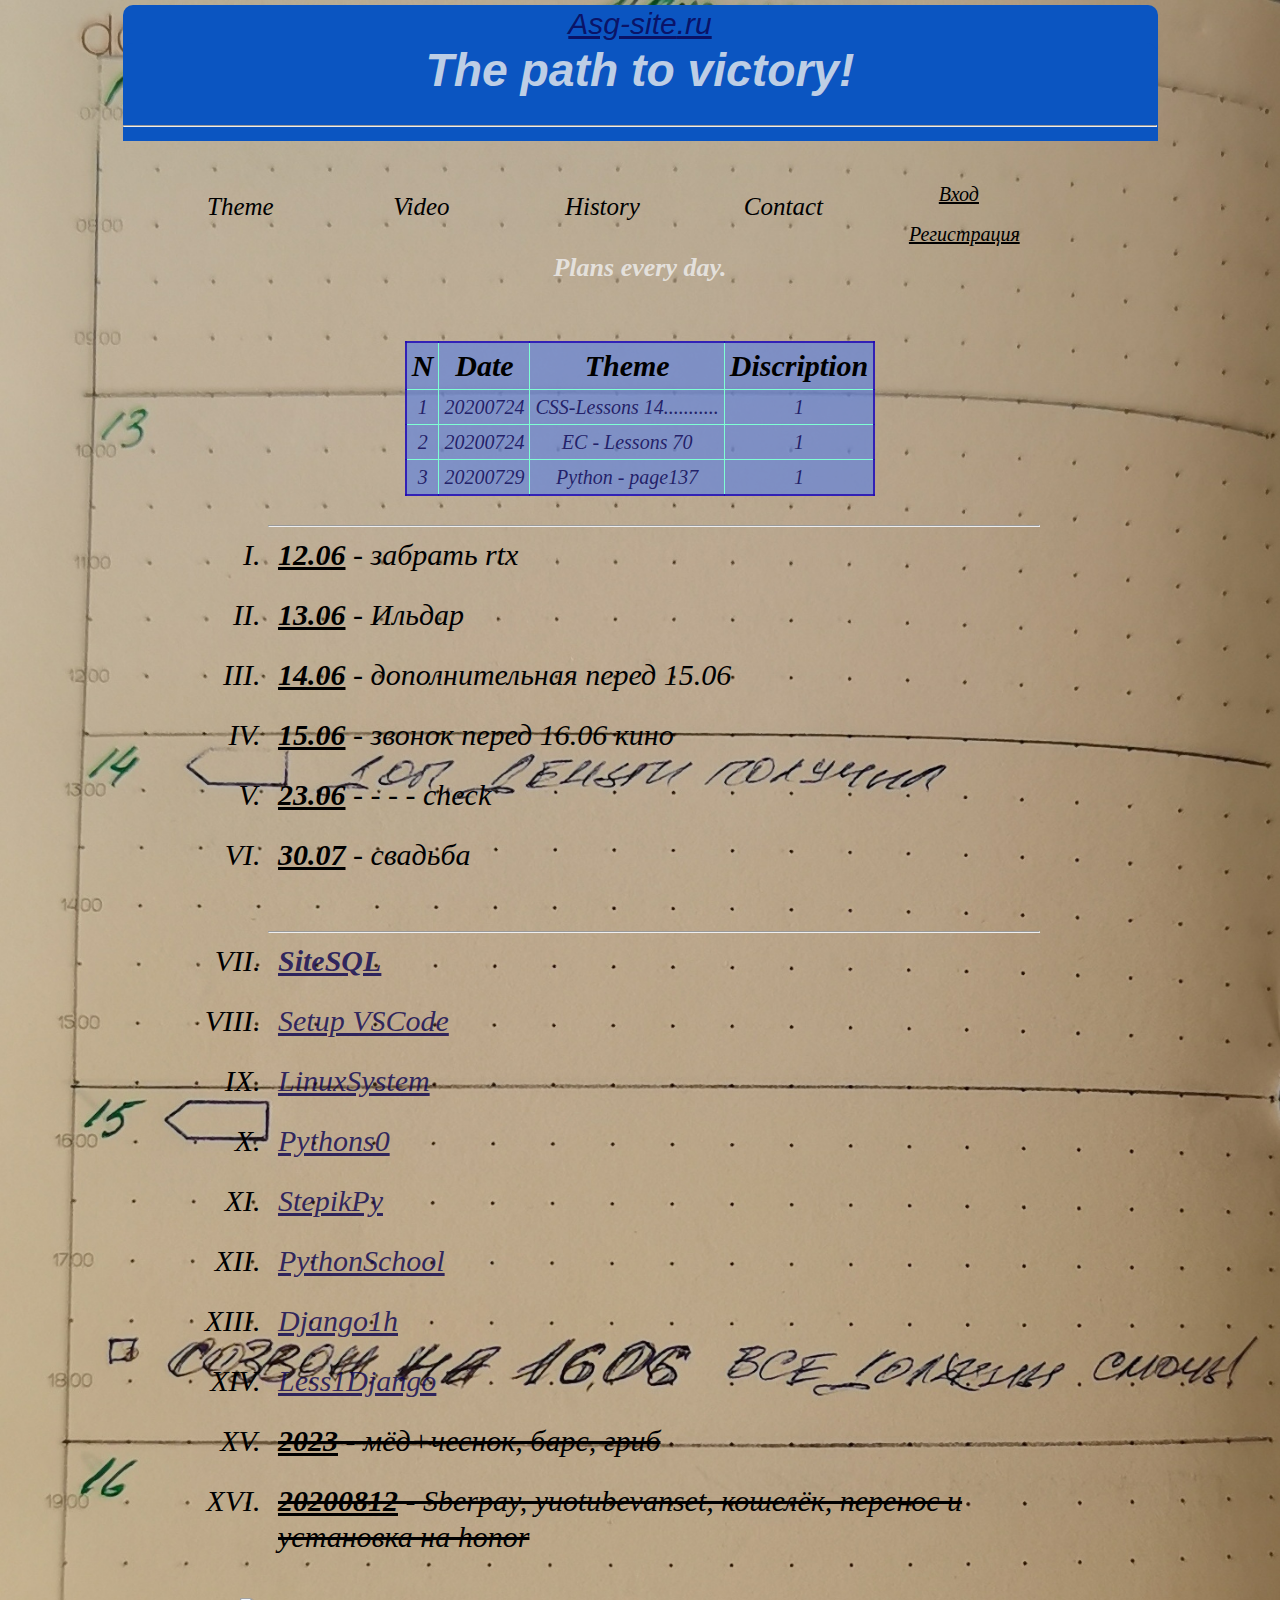
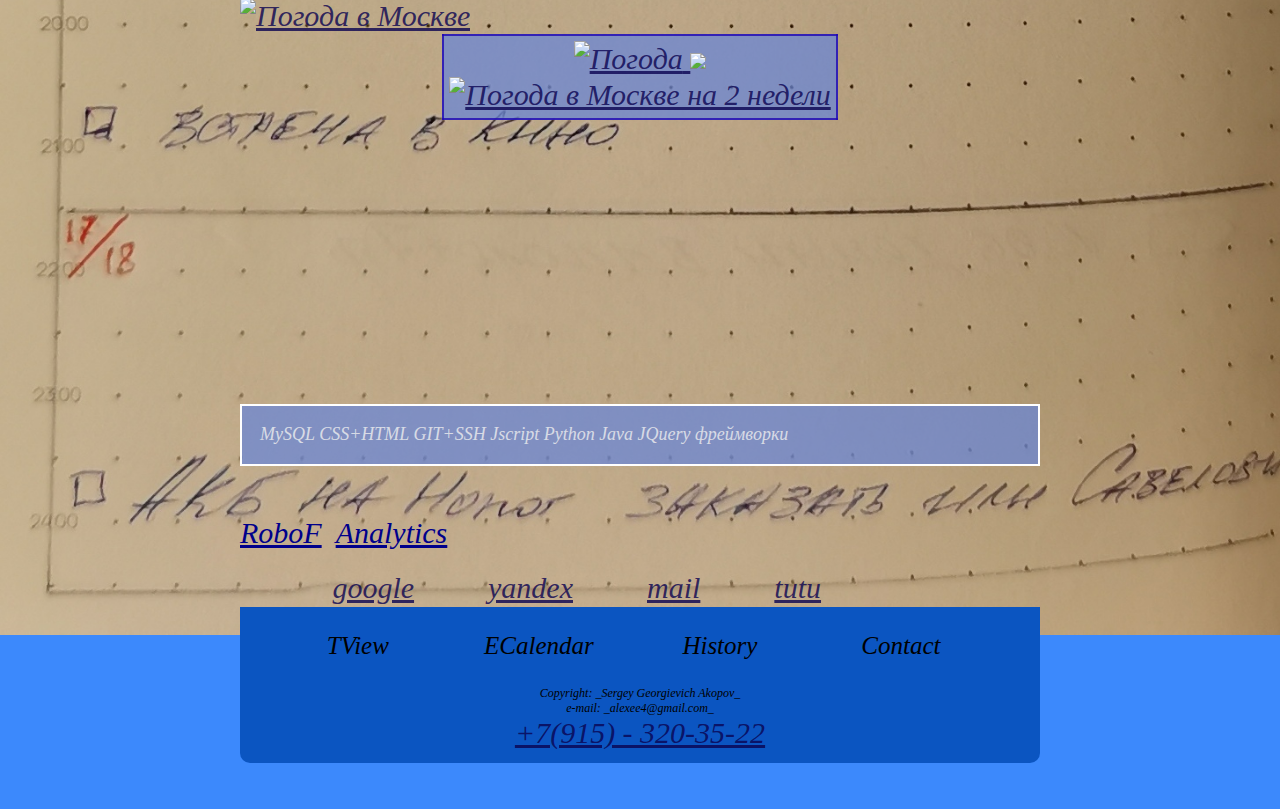
==== index.html @ 77650e25 "06124" ====
<!--<?php
  require 'connect.php';
  if(isset($_POST["submit"])) {
    $data = $_POST["data"];
    $name = $_POST["name"];
    $discript = $_POST["discript"];

    $query = "INSERT INTO tabname VALUES ('', '$data', '$name', '$discript')";
    mysqli_query($con, $query);
    echo "data inserted" ;

  }
?>-->

<!DOCTYPE html>
<html lang="en">

<head>
  <meta charset="UTF-8">
  <meta name="viewport" content="width=device-width, initial-scale=1.0">

  <link rel="stylesheet" href="reset.css">
  <link rel="stylesheet" href="my2.css">
  <title>AsgPlanner</title>
  <!-- <link rel="stylesheet" href="http://fonts.googleapis.com/css?family=Kurale"> -->


</head>

<style media="screen">
  label{
    display: inline-block;
  }
</style>


<body>
  <!--<body data-spy="scroll" data-target="site-navbar-target" data-offset="300">
  -->
  <div id="block-body">
    <header>
      <div class="logo">
        <a href="index.html">
          <span class="asg">Asg</span>-<span class="site">site</span>.ru
        </a>

        <H1 class="logo">The path to victory!</H1>

        <hr>
        <!--<p>Разработка</p>-->
      </div>

      <div class="top-menu">
        <ul>
          <li><a class="clickMenu" href="#">Theme</a></li>
          <li><a href="#">Video</a></li>
          <li><a href="#">History</a></li>
          <li><a href="#">Contact</a></li>
        </ul>
      </div>
      <div class="block-auth">
        <p><a href="#">Вход</a></p>
        <p><a href="#">Регистрация</a></p>
      </div>
    </header>

  </div>
  <article>
    <h3> Plans every day. </h3><br>


      <!--<form class="" action="" method="post" autocomplete="off">

          <label for="">Дата:</label>
          <input type="text" name="data" required value="">

          <label for="">Планы:</label>
          <input type="text" name="name" required value="">

          <label for="">Описание:</label>
          <input type="text" name="discript" required value="">
          <br>
          <button type="submit" name="submit">Accept</button>

      </form>-->



<br><br>

    <table>
      <tr>
        <th>N</th>
        <th>Date</th>
        <th>Theme</th>
        <th>Discription</th>

      </tr>
      <tr>
        <td>1</td>
        <td>20200724</td>
        <td>CSS-Lessons 14........... </td>
        <td>1</td>

      </tr>
      <td>2</td>
      <td>20200724</td>
      <td>EC - Lessons 70 </td>
      <td>1</td>

      <tr>
        <td>3</td>
        <td>20200729</td>
        <td>Python - page137</td>
        <td>1</td>


      </tr>
    </table><br />


    <ol>


      <!--<li><strong><u>04.06</u></strong><strike>-продукты</strike></li><br>
      <li><strong><u> 04.06</u></strong><strike> - ЕПД оплатить</strike></li><br>
      <li><strong><u>04.06""</u></strong><strike> - VGA есть проверить PC! </strike></li><br>-->
      <hr>


      <li><strong><u>12.06</u></strong> - забрать rtx</li><br>
      <li><strong><u> 13.06</u></strong> - Ильдар</li><br>
      <li><strong><u>14.06</u></strong> - дополнительная перед 15.06</li><br>
      <li><strong><u>15.06</u></strong> - звонок перед 16.06 кино</li><br>
      <li><strong><u>23.06</u></strong> - - - - check</li><br>
      <li><strong><u>30.07</u></strong> - свадьба</li><br>
      <br>
      <hr>
      <li><strong><a class="sit0" href="https://youtu.be/B8Vaqmi-4YQ">SiteSQL</a></strong></li><br>
      <li><a class="VsCode" href="https://youtu.be/7anhO0O3kcQ">Setup VSCode</a></li><br>
      <li><a class="sysLin" href="https://youtu.be/kZ4h45A7Lbw">LinuxSystem</a></li><br>
      <li><a class="pyth0" href="https://youtu.be/GfFT1XwP18w">Pythons0</a></li><br>
      <li><a class="pyStep" href="https://stepik.org/lesson/5047/step/6?auth=registration&unit=1086">StepikPy</a></li>
      <br>
      <li><a class="pytSch" href="https://t.me/PythonAA/418i">PythonSchool</a></li><br>
      <li><a class="1Djan1h" href="https://youtu.be/w4nrT7emiVc">Django1h</a></li><br>
      <li><a class="less1Dj" href="https://youtu.be/L-FyeHQwo4U">Less1Django</a></li><br>



      <li><strong><strike><u> 2023</u></strong> - мёд+чеснок, барс, гриб</strike></li><br>

      <li><strong><strike><u> 20200812</u></strong> - Sberpay, yuotubevanset, кошелёк, перенос и установка на
        honor</strike></li><br>

    </ol><br>

    <!-- Gismeteo informer START -->
    <link rel="stylesheet" type="text/css" href="https://nst1.gismeteo.ru/assets/flat-ui/legacy/css/informer.min.css">
    <div id="gsInformerID-2558aCr0m73eef" class="gsInformer" style="width:800px;height:232px">
      <div class="gsIContent">
        <div id="cityLink">
          <a href="https://www.gismeteo.ru/weather-moscow-4368/" target="_blank" title="Погода в Москве">
            <img src="https://nst1.gismeteo.ru/assets/flat-ui/img/gisloader.svg" width="24" height="24"
              alt="Погода в Москве">
          </a>
        </div>
        <div class="gsLinks">
          <table>
            <tr>
              <td>
                <div class="leftCol">
                  <a href="https://www.gismeteo.ru/" target="_blank" title="Погода">
                    <img alt="Погода" src="https://nst1.gismeteo.ru/assets/flat-ui/img/logo-mini2.png" align="middle"
                      border="0" width="11" height="16" />
                    <img src="https://nst1.gismeteo.ru/assets/flat-ui/img/informer/gismeteo.svg" border="0"
                      align="middle" style="left: 5px; top:1px">
                  </a>
                </div>
                <div class="rightCol">
                  <a href="https://www.gismeteo.ru/weather-moscow-4368/2-weeks/" target="_blank"
                    title="Погода в Москве на 2 недели">
                    <img src="https://nst1.gismeteo.ru/assets/flat-ui/img/informer/forecast-2weeks.ru.svg" border="0"
                      align="middle" style="top:auto" alt="Погода в Москве на 2 недели">
                  </a>
                </div>
              </td>
            </tr>
          </table>
        </div>
      </div>
    </div>
    <script async src="https://www.gismeteo.ru/api/informer/getinformer/?hash=2558aCr0m73eef"></script>
    <!-- Gismeteo informer END -->

    <iframe src="https://ru.widgets.investing.com/crypto-currency-rates?theme=darkTheme&hideTitle=true&pairs=945629,997650,1099022" width="100%" height="100%" frameborder="0" allowtransparency="true" marginwidth="0" marginheight="0"></iframe>



    <p class="note">MySQL CSS+HTML GIT+SSH Jscript Python Java JQuery фреймворки </p><br>


    <a class="robo" href="https://my.roboforex.org/ru/trading-account/open-orders/">RoboF</a>
    <a class="anal" href="https://analytics.roboforex.com ">Analytics</a><br>

    <br>
    <div class="hrevy">
      <ul>
        <li><a href="https://google.com">google</a></li>
        <li><a href="https://yandex.ru">yandex</a></li>
        <li><a href="https://mail.ru">mail</a></li>
        <li><a href="https://www.tutu.ru/prigorod/">tutu</a></li>
      </ul>
    </div>
    <div class="back-menu">
      <ul>
        <li><a href="https://ru.tradingview.com/chart/">TView</a></li>
        <li><a href="https://ru.investing.com/economic-calendar/">ECalendar</a></li>
        <li><a href="#">History</a></li>
        <li><a href="#">Contact</a></li>
      </ul>
    </div>
    <footer>
      Copyright: _Sergey Georgievich Akopov_<br>
      e-mail: _alexee4@gmail.com_<br>
      <a href="tel:+79153203522">+7(915) - 320-35-22</a>
    </footer>

  </article>
</body>

</html>
---- my2.css ----
body {

    background: url(9.jpg) no-repeat center top fixed rgb(60, 137, 252);
    /*url(IMG_20230604.jpg) no-repeat center top fixed rgb(60, 137, 252);
     rgb(60, 137, 252);*/

    -moz-background-size: 100%;
    /*для Firefox 3.6+*/
    -webkit-background-size: 100%;
    /*для Safari 3.1+ и Chrome 4.0+ */
    -o-background-size: 100%;
    /*для Opera 9.6+ */
    background-size: cover;
    font-family: Georgia, 'Times New Roman', Times, serif;

}

#block-body {
    width: 1035px;
    margin: 5px auto;
    height: auto;
}

.top-menu ul li {
    list-style: none;
    float: left;
    text-align: center;
}

.top-menu ul li a {
    display: block;
    width: 171px;
    text-decoration: none;
    font-family: Georgia, 'Times New Roman', Times, serif;
    font-size: 25px;
    color: black;
    height: 55px;
    padding-top: 25px;
    cursor: pointer;
}

.top-menu ul li a:hover {
    transition: all 0.5s ease;
    -webkit-transition: all 0.5s ease;
    -o-transition: all 0.5s ease;
    -ms-transition: all 0.5s ease;
    -moz-transition: all 0.5s ease;
    background: rgb(11, 85, 193);
}

.block-auth {
    width: 100px;
    float: left;
    margin-left: 40px;
    height: 85px;
}

.block-auth p {
    margin-top: 15px;
    text-align: center;
    margin-bottom: 8px;
}

.block-auth a {
    text-decoration: none;
    color: black;
    font-family: 'Times New Roman', Times, serif;
    font-size: 20px;
    text-decoration: underline;
    cursor: pointer;
}

.block-auth a:hover {
    transition: all 0.5s ease;
    -webkit-transition: all 0.5s ease;
    -o-transition: all 0.5s ease;
    -ms-transition: all 0.5s ease;
    -moz-transition: all 0.5s ease;
    color: #0b4556;
}

article {
    max-width: 800px;
    margin: 0 auto;
    /*выравнивает всё по центру*/
}

h1 {
    text-align: center;
}

/* img{
    background-size:100% 100%;
} */
.logo {
    font-family: Baskerville, Palatino, sans-serif;
    font-size: 1.7em;
    /*color: rgba(103, 93, 241, 0.9);*/
    color: rgba(240, 240, 240, 0.8);

    font-style: italic;
    text-align: center;
    margin-top: 1px;
    margin-bottom: 26px;
    background: rgb(11, 85, 193);
    border-radius: 10px 10px 0 0;
    /* верхлев верхправ низлев низправ**/
    padding: 0.5px;
}


table {
    border-collapse: collaps;

    border: 2px solid rgba(31, 6, 177, 0.8);
    background: rgba(101, 132, 218, 0.7);
    text-align: center;
    margin: auto;
}

th {
    color: black;
    /*color: rgb(58, 56, 56);*/
    font-size: 30px;
    padding: 5px;
    border: 1px solid aquamarine;
    font-style: italic;
}

td {
    color: rgba(10, 2, 80, 0.8);
    /*color: rgb(58, 56, 56);*/
    font-size: 20px;
    padding: 5px;
    border: 1px solid aquamarine;
    font-style: italic;
}


h3 {
    font-style: italic;
    text-align: center;
    font-size: 26px;
    /*color: rgba(103, 93, 241, 0.9);*/
    color: rgba(240, 240, 240, 0.8);


}

ol {
    color: black;
    /*color: rgba(240, 240, 240, 0.8);*/
    font-size: 20px;
    list-style-type: upper-roman;
    font-style: italic;
}

li {
    padding-left: 10px;
    font-size: 30px;

}

.hrevy ul li {
    display: inline-block;
    margin-left: 60px;
}

p {
    color: rgba(240, 240, 240, 0.8);
    font-size: 18px;
    /* px, em, % */
    /* font-family: "Kurale", Arial, Helvetica, sans-serif; */
    /* fonts.googleapis.com*/
    font-style: italic;
}


a {
    color: rgba(10, 2, 80, 0.8);
    font-size: 30px;
    /* px, em, % */
    /* font-family: "Kurale", Arial, Helvetica, sans-serif; */
    /* fonts.googleapis.com*/
    font-style: italic;
}


.note {
    color: rgba(240, 240, 240, 0.8);
    /*color: rgb(24, 22, 22); /* никогда цвета не пишут словами!*/
    border: 2px solid #ffffff;
    /* 16-ричная система в основном из 
    photoshopa*/
    background: rgba(101, 132, 218, 0.7);
    margin-bottom: 30px;
    margin-top: 20px;
    padding: 18px;
}

footer {

    font-style: italic;
    text-align: center;
    margin-top: 1px;
    margin-bottom: 46px;
    background: rgb(11, 85, 193);
    border-radius: 0 0 10px 10px;
    /* верхлев верхправ низлев низправ**/
    padding: 12px;

    font-size: 12px;
    /*font-family: Baskerville, Palatino, sans-serif;
    font-size: 1.8em;
    color: rgba(103, 93, 241, 0.9);
    color: rgba(240, 240, 240, 0.8);*/

}


.back-menu ul li {
    list-style: none;
    float: left;
    text-align: center;
}

.back-menu ul li a {
    display: block;
    width: 171px;
    text-decoration: none;
    font-family: Georgia, 'Times New Roman', Times, serif;
    font-size: 25px;
    color: black;
    height: 55px;
    padding-top: 25px;
    cursor: pointer;
}

.back-menu ul li a:hover {
    transition: all 0.5s ease;
    -webkit-transition: all 0.5s ease;
    -o-transition: all 0.5s ease;
    -ms-transition: all 0.5s ease;
    -moz-transition: all 0.5s ease;
    background: rgba(60, 137, 252);
}

/* img[title="Water"]{
    width: 300px;
    
} */
/*img[title="Shark"]{
    width: 200px; 

}*/
.robo {
    color: darkblue;
}

.anal {
    color: darkblue;
    margin-left: 10px;
}
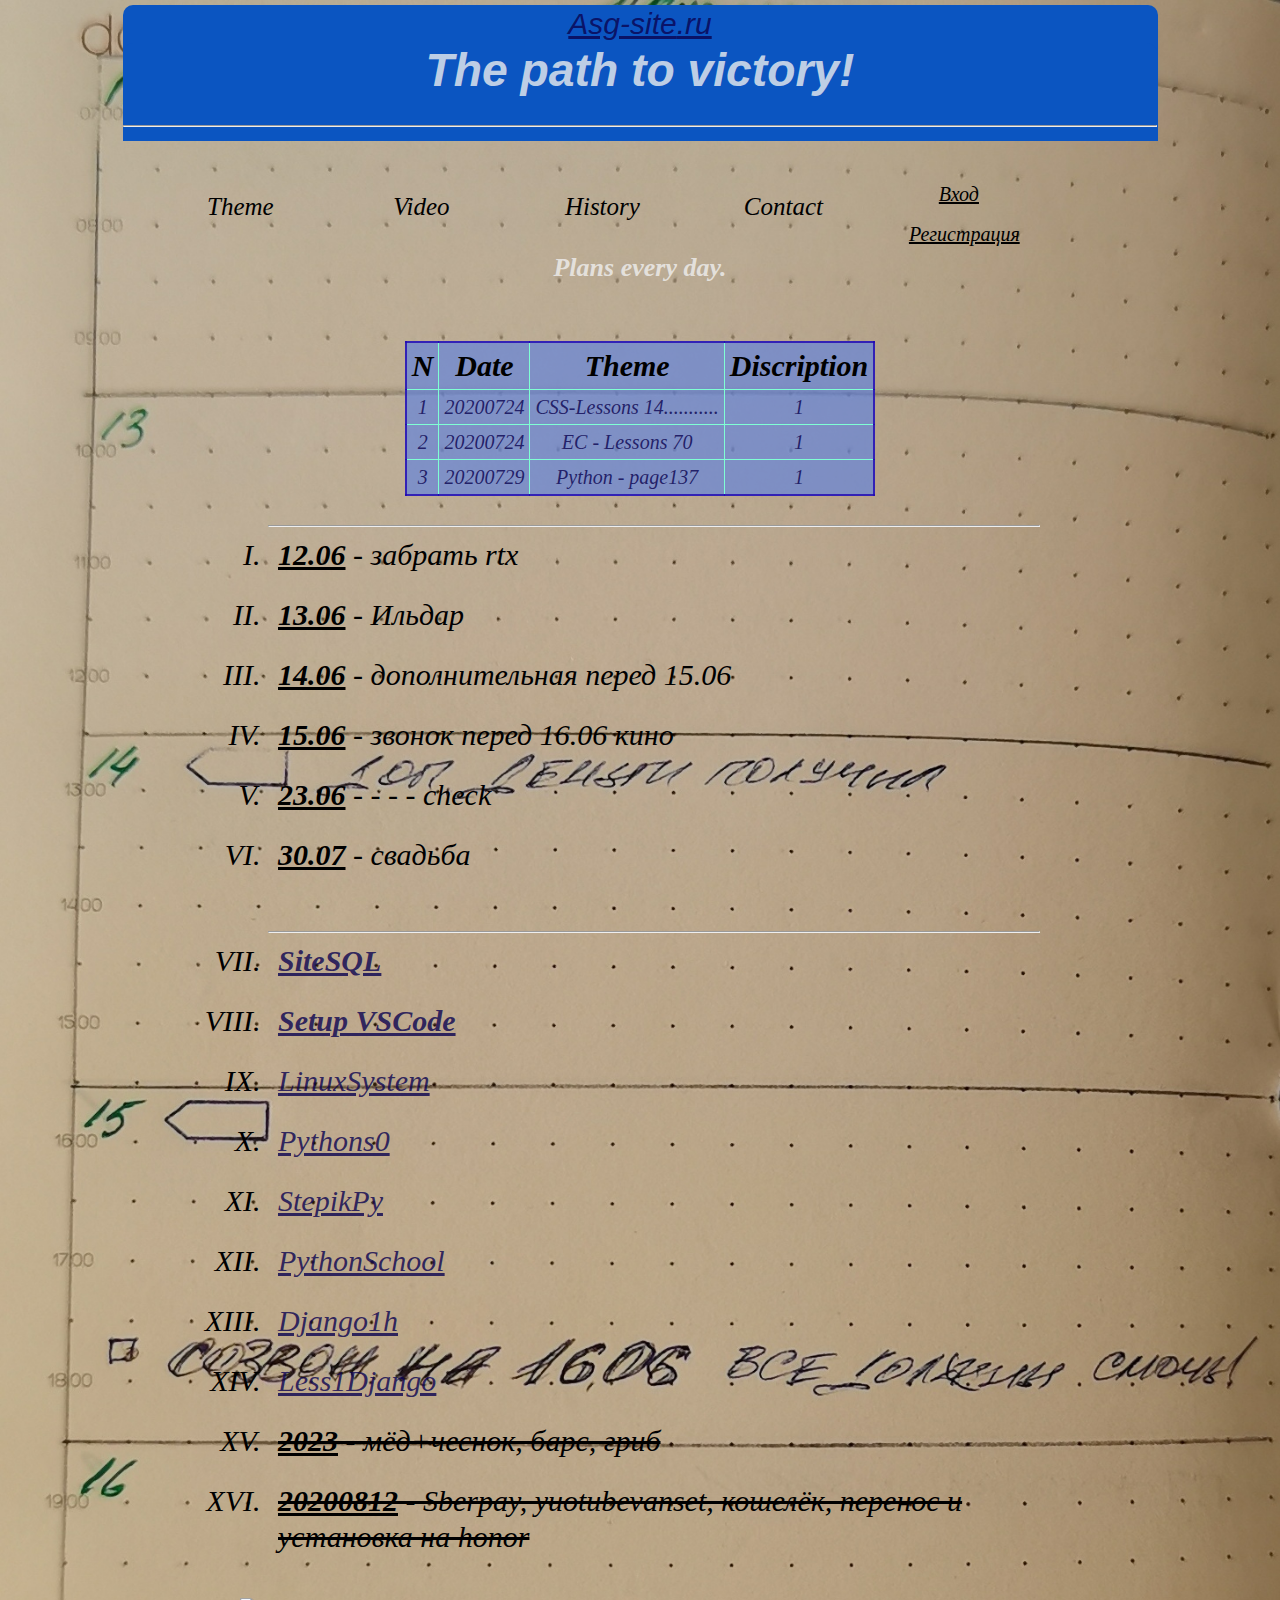
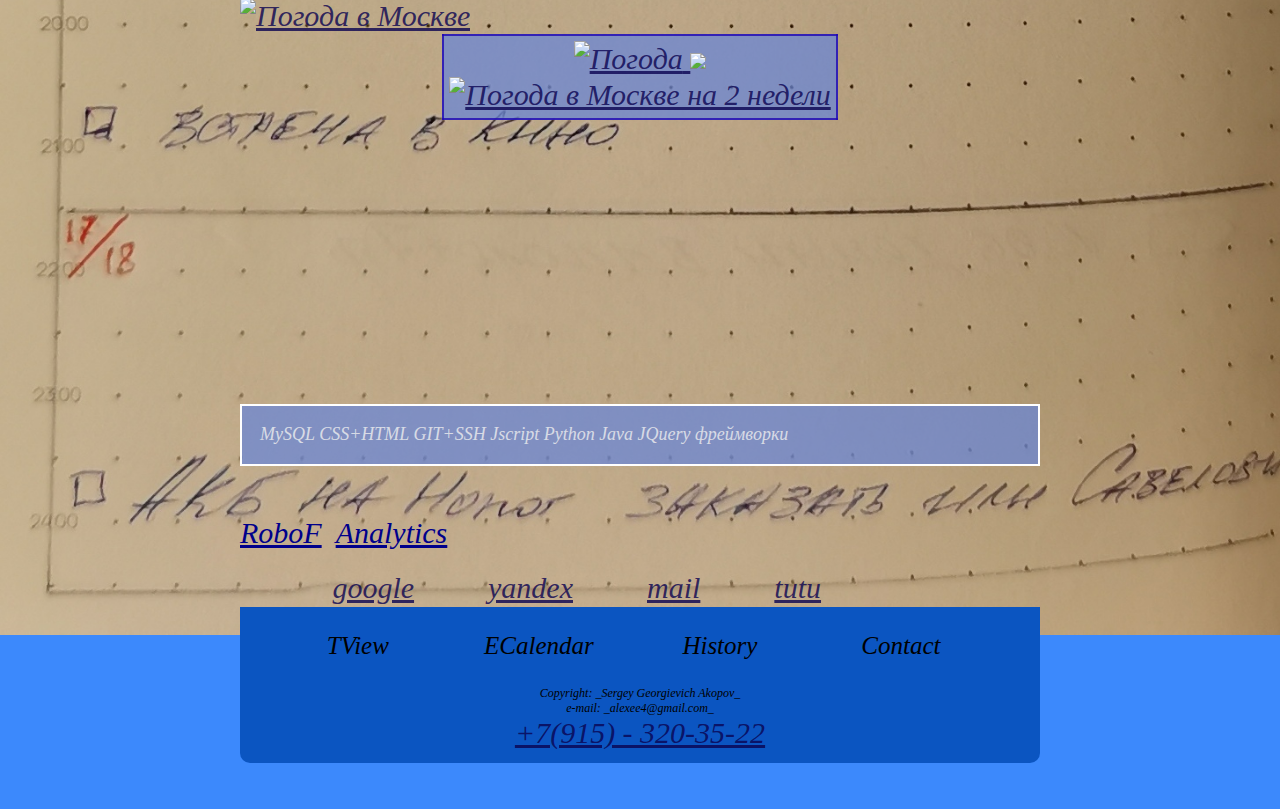
==== commit e3ada1e3: "061231" ====
--- a/index.html
+++ b/index.html
@@ -137,7 +137,7 @@
       <br>
       <hr>
       <li><strong><a class="sit0" href="https://youtu.be/B8Vaqmi-4YQ">SiteSQL</a></strong></li><br>
-      <li><a class="VsCode" href="https://youtu.be/7anhO0O3kcQ">Setup VSCode</a></li><br>
+      <li><strong><a class="VsCode" href="https://youtu.be/7anhO0O3kcQ">Setup VSCode</a></strong></li><br>
       <li><a class="sysLin" href="https://youtu.be/kZ4h45A7Lbw">LinuxSystem</a></li><br>
       <li><a class="pyth0" href="https://youtu.be/GfFT1XwP18w">Pythons0</a></li><br>
       <li><a class="pyStep" href="https://stepik.org/lesson/5047/step/6?auth=registration&unit=1086">StepikPy</a></li>
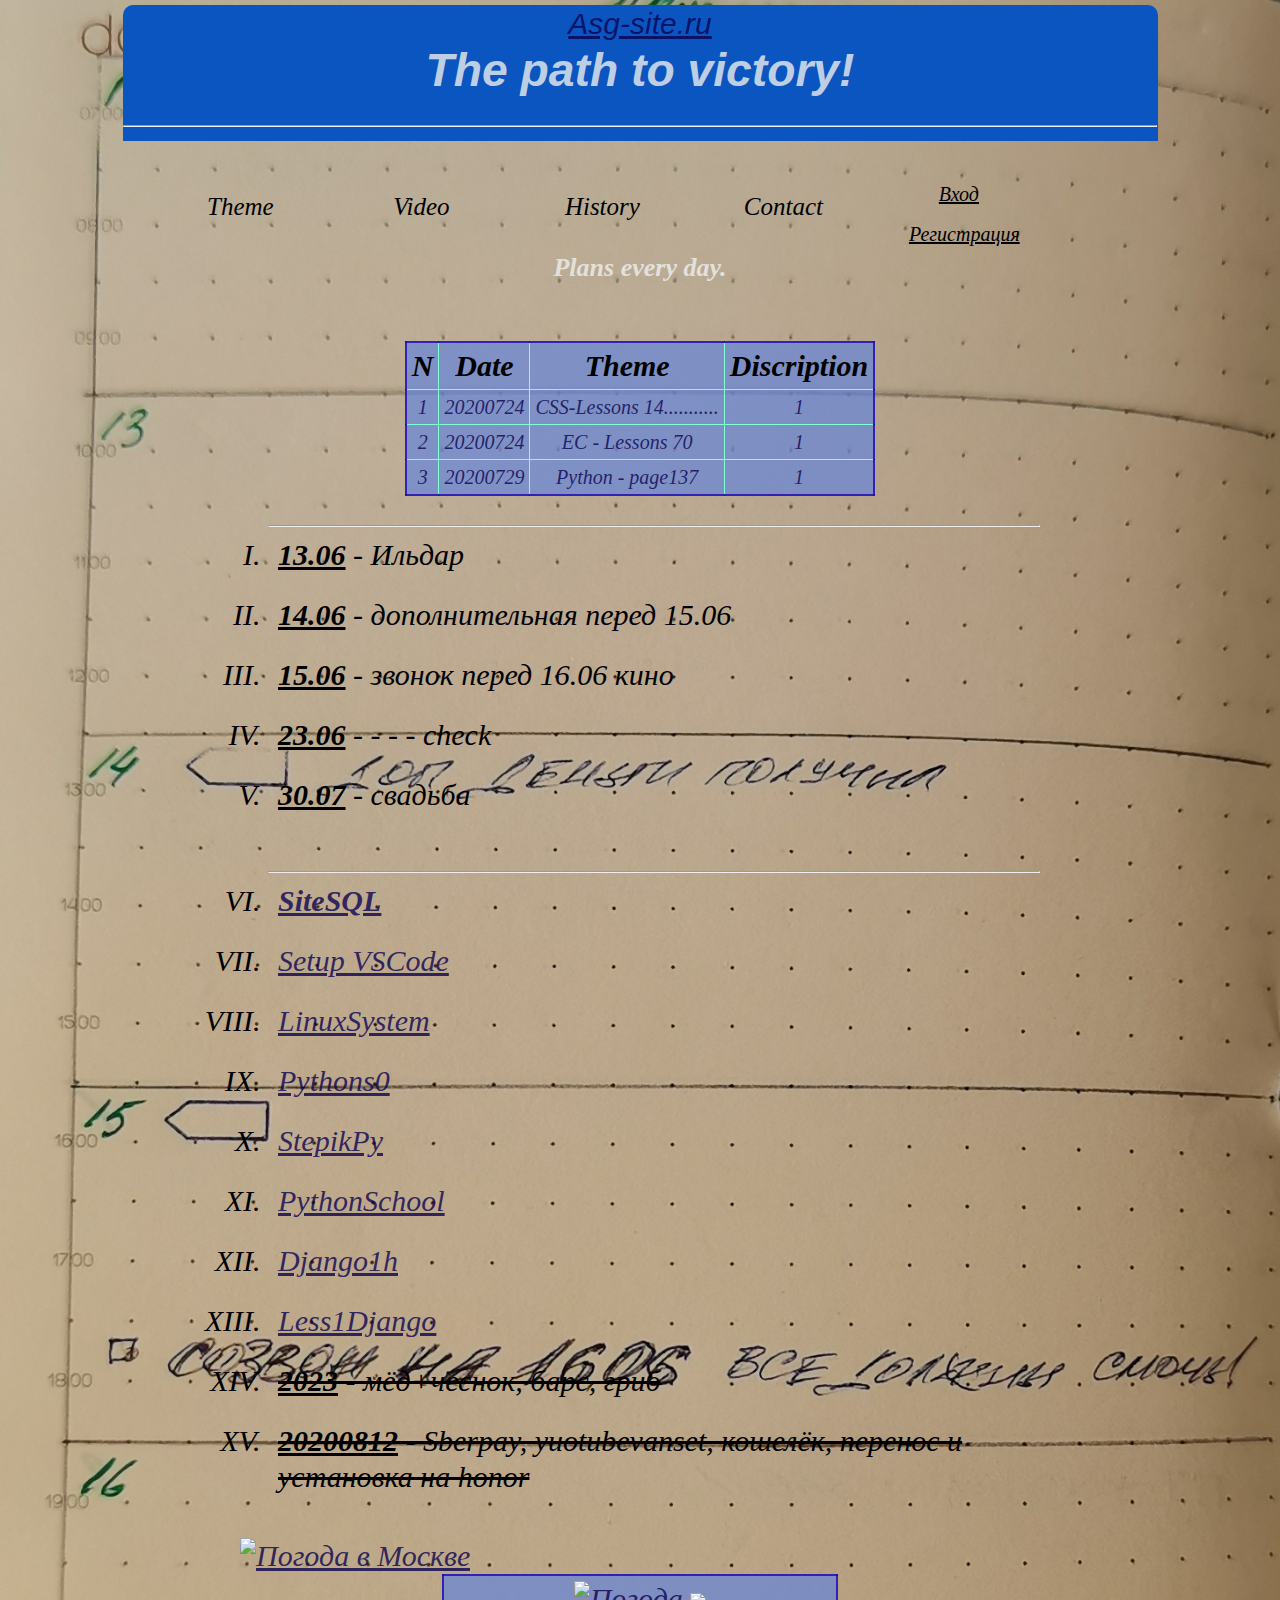
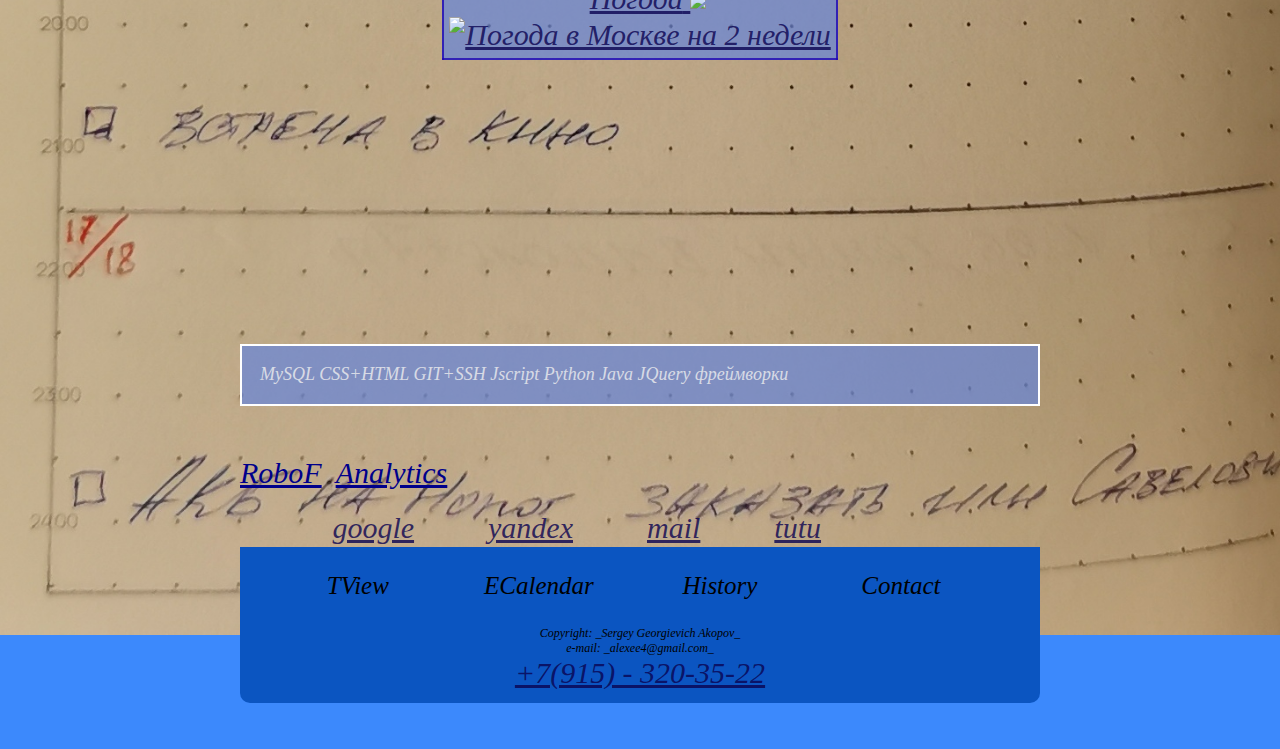
==== commit 4f6b5a4e: "061233" ====
--- a/index.html
+++ b/index.html
@@ -28,7 +28,7 @@
 </head>
 
 <style media="screen">
-  label{
+  label {
     display: inline-block;
   }
 </style>
@@ -69,7 +69,7 @@
     <h3> Plans every day. </h3><br>
 
 
-      <!--<form class="" action="" method="post" autocomplete="off">
+    <!--<form class="" action="" method="post" autocomplete="off">
 
           <label for="">Дата:</label>
           <input type="text" name="data" required value="">
@@ -86,7 +86,7 @@
 
 
 
-<br><br>
+    <br><br>
 
     <table>
       <tr>
@@ -127,8 +127,6 @@
       <li><strong><u>04.06""</u></strong><strike> - VGA есть проверить PC! </strike></li><br>-->
       <hr>
 
-
-      <li><strong><u>12.06</u></strong> - забрать rtx</li><br>
       <li><strong><u> 13.06</u></strong> - Ильдар</li><br>
       <li><strong><u>14.06</u></strong> - дополнительная перед 15.06</li><br>
       <li><strong><u>15.06</u></strong> - звонок перед 16.06 кино</li><br>
@@ -137,7 +135,7 @@
       <br>
       <hr>
       <li><strong><a class="sit0" href="https://youtu.be/B8Vaqmi-4YQ">SiteSQL</a></strong></li><br>
-      <li><strong><a class="VsCode" href="https://youtu.be/7anhO0O3kcQ">Setup VSCode</a></strong></li><br>
+      <li><a class="VsCode" href="https://youtu.be/7anhO0O3kcQ">Setup VSCode</a></li><br>
       <li><a class="sysLin" href="https://youtu.be/kZ4h45A7Lbw">LinuxSystem</a></li><br>
       <li><a class="pyth0" href="https://youtu.be/GfFT1XwP18w">Pythons0</a></li><br>
       <li><a class="pyStep" href="https://stepik.org/lesson/5047/step/6?auth=registration&unit=1086">StepikPy</a></li>
@@ -193,7 +191,9 @@
     <script async src="https://www.gismeteo.ru/api/informer/getinformer/?hash=2558aCr0m73eef"></script>
     <!-- Gismeteo informer END -->
 
-    <iframe src="https://ru.widgets.investing.com/crypto-currency-rates?theme=darkTheme&hideTitle=true&pairs=945629,997650,1099022" width="100%" height="100%" frameborder="0" allowtransparency="true" marginwidth="0" marginheight="0"></iframe>
+    <iframe
+      src="https://ru.widgets.investing.com/crypto-currency-rates?theme=darkTheme&hideTitle=true&pairs=945629,997650,1099022"
+      width="100%" height="100%" frameborder="0" allowtransparency="true" marginwidth="0" marginheight="0"></iframe>
 
 
 
@@ -229,4 +229,4 @@
   </article>
 </body>
 
-</html>
+</html>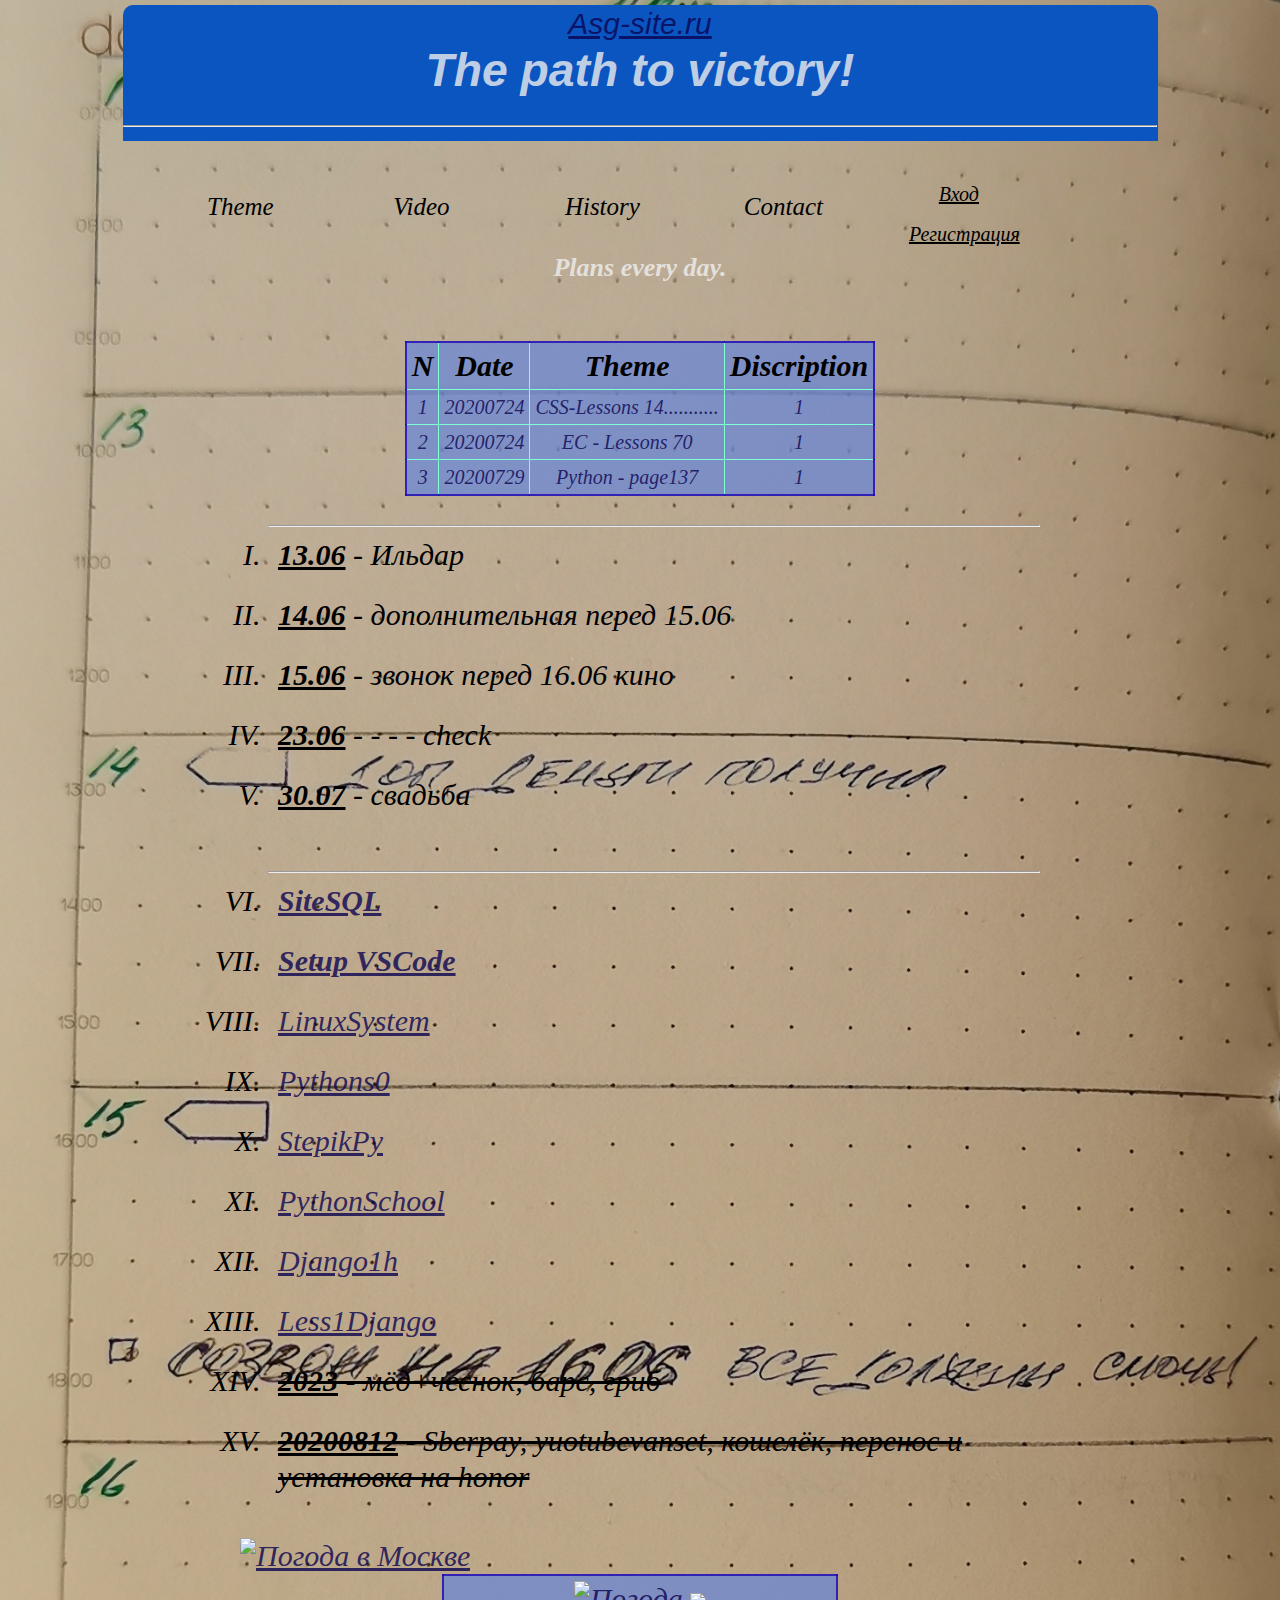
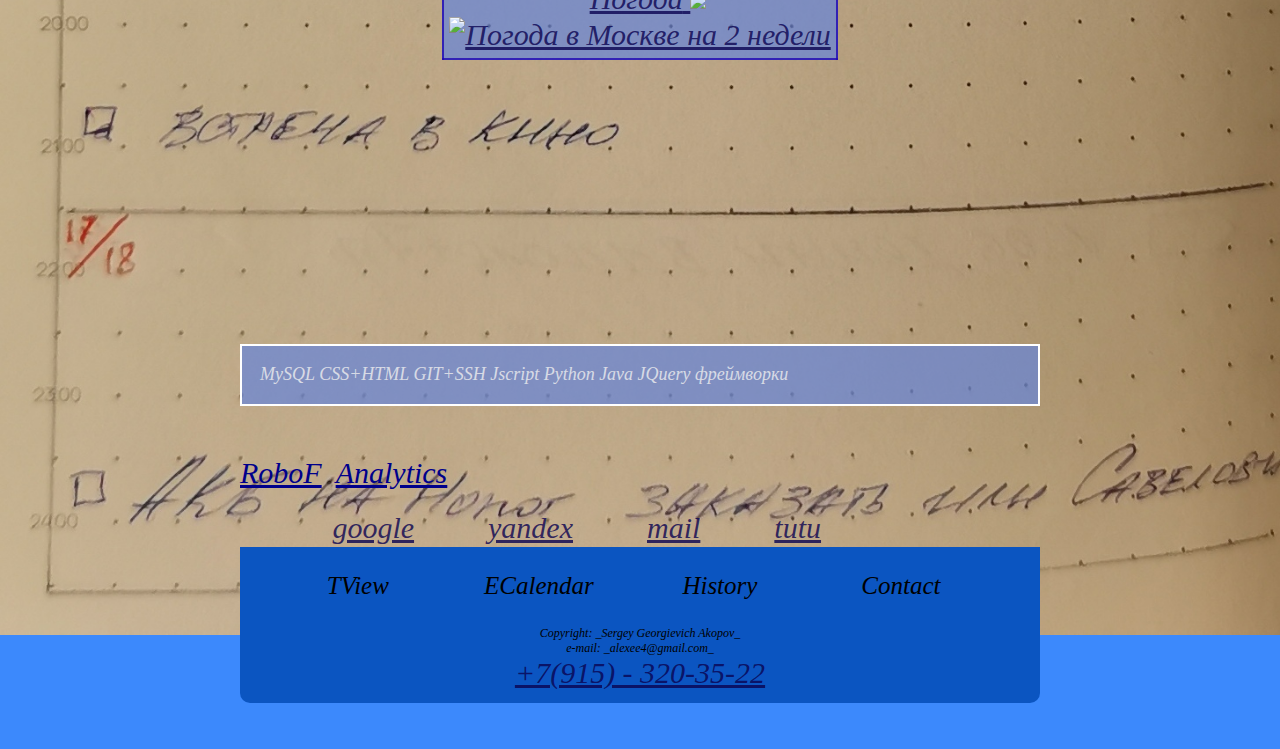
==== commit 2eb55473: "Merge branch 'master' of https://github.com/yurioman/yurioman.github.io" ====
--- a/index.html
+++ b/index.html
@@ -135,7 +135,7 @@
       <br>
       <hr>
       <li><strong><a class="sit0" href="https://youtu.be/B8Vaqmi-4YQ">SiteSQL</a></strong></li><br>
-      <li><a class="VsCode" href="https://youtu.be/7anhO0O3kcQ">Setup VSCode</a></li><br>
+      <li><strong><a class="VsCode" href="https://youtu.be/7anhO0O3kcQ">Setup VSCode</a></strong></li><br>
       <li><a class="sysLin" href="https://youtu.be/kZ4h45A7Lbw">LinuxSystem</a></li><br>
       <li><a class="pyth0" href="https://youtu.be/GfFT1XwP18w">Pythons0</a></li><br>
       <li><a class="pyStep" href="https://stepik.org/lesson/5047/step/6?auth=registration&unit=1086">StepikPy</a></li>
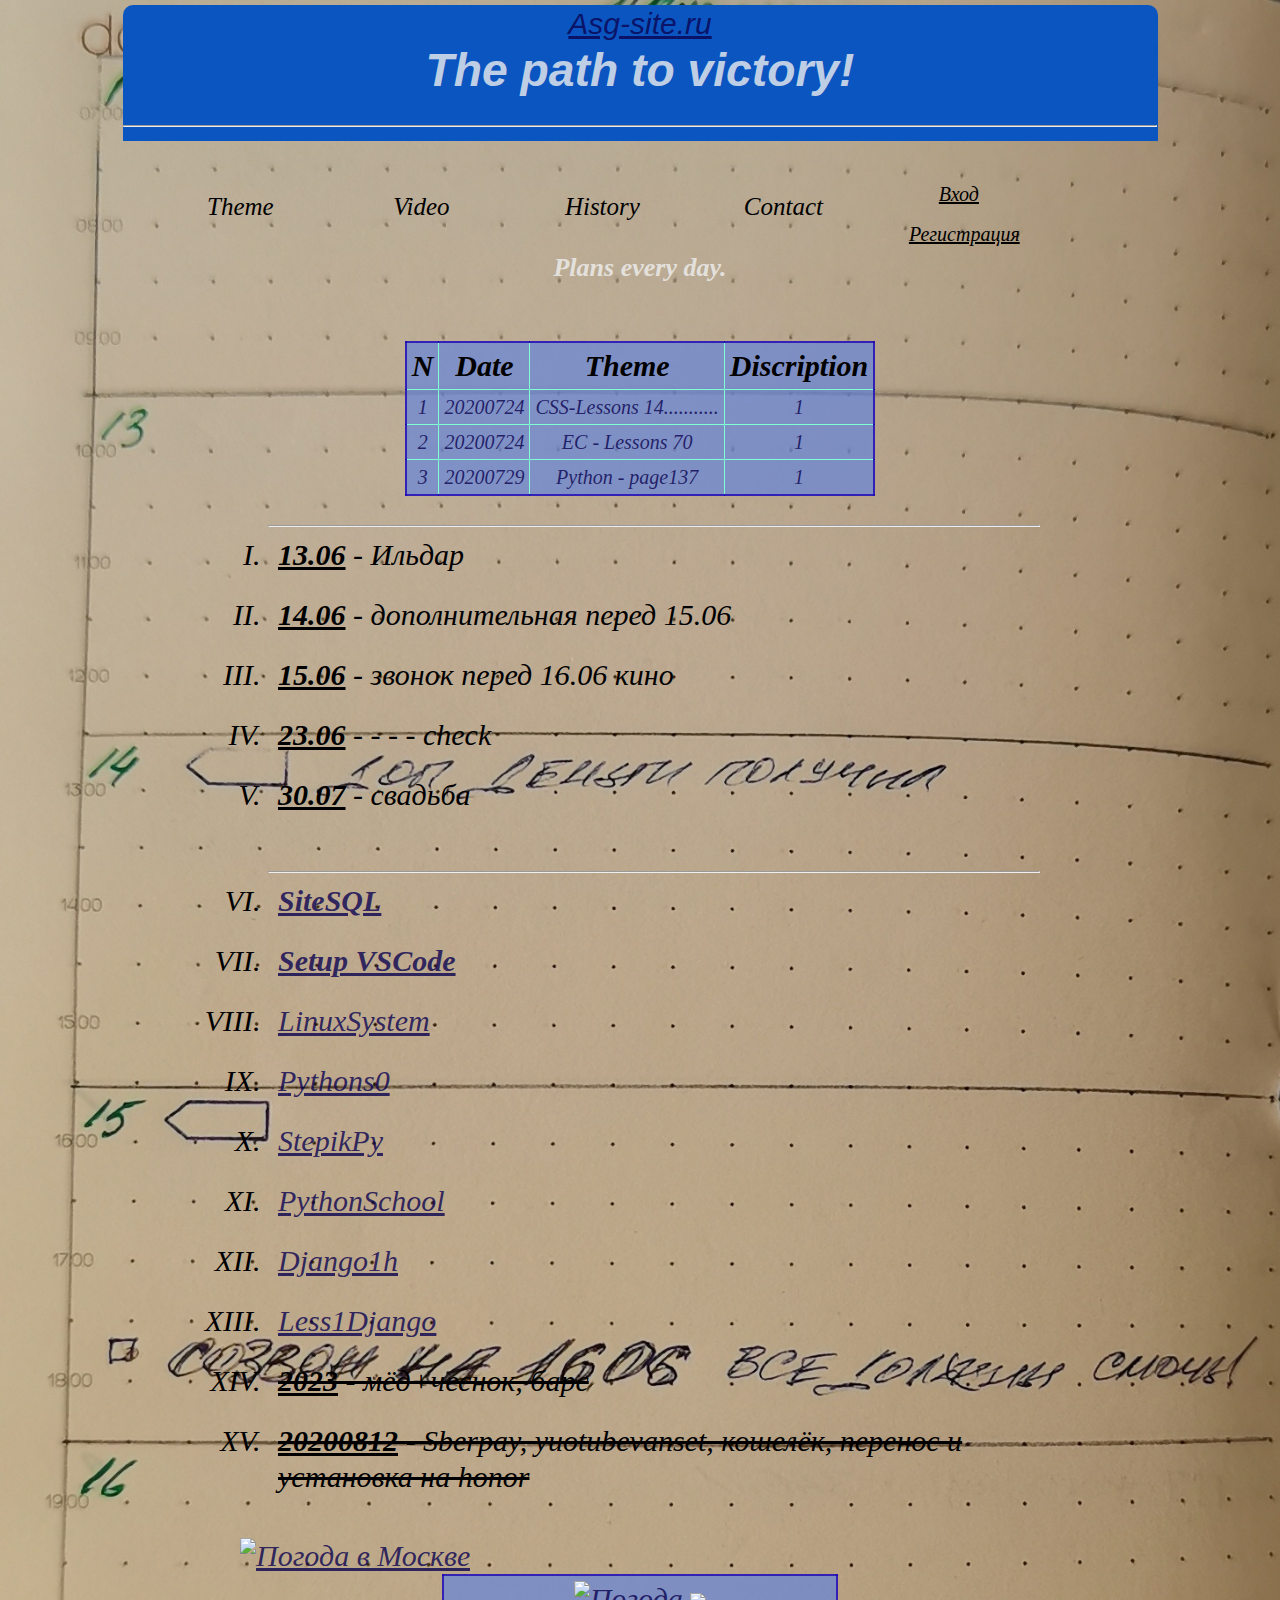
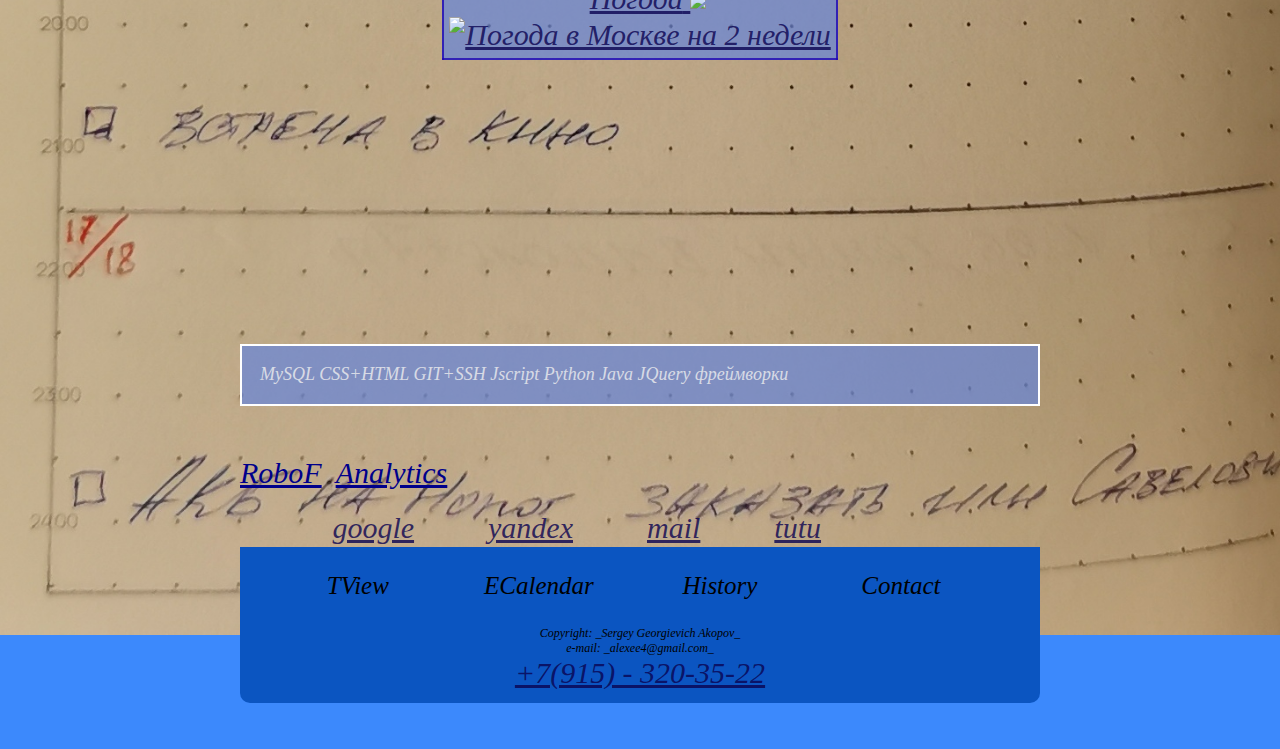
==== commit baf01523: "06144" ====
--- a/index.html
+++ b/index.html
@@ -146,7 +146,7 @@
 
 
 
-      <li><strong><strike><u> 2023</u></strong> - мёд+чеснок, барс, гриб</strike></li><br>
+      <li><strong><strike><u> 2023</u></strong> - мёд+чеснок, барс</strike></li><br>
 
       <li><strong><strike><u> 20200812</u></strong> - Sberpay, yuotubevanset, кошелёк, перенос и установка на
         honor</strike></li><br>
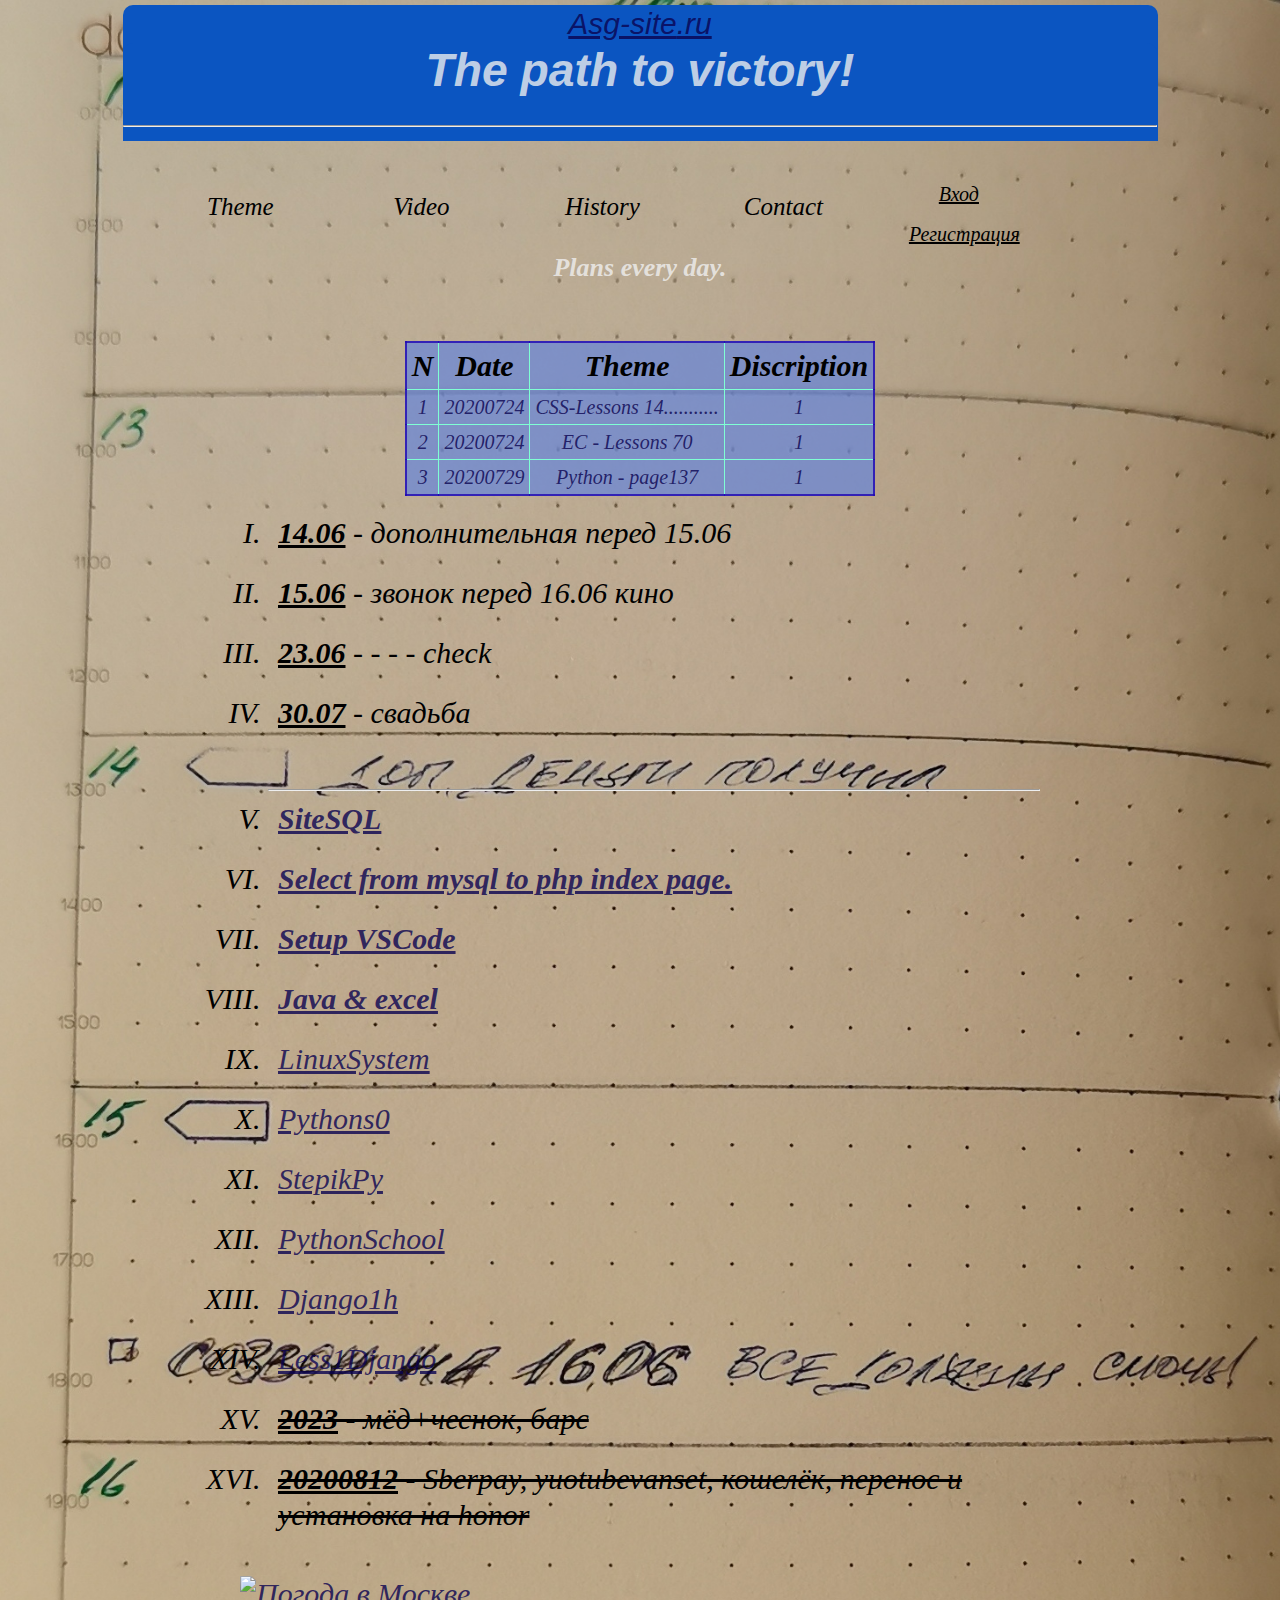
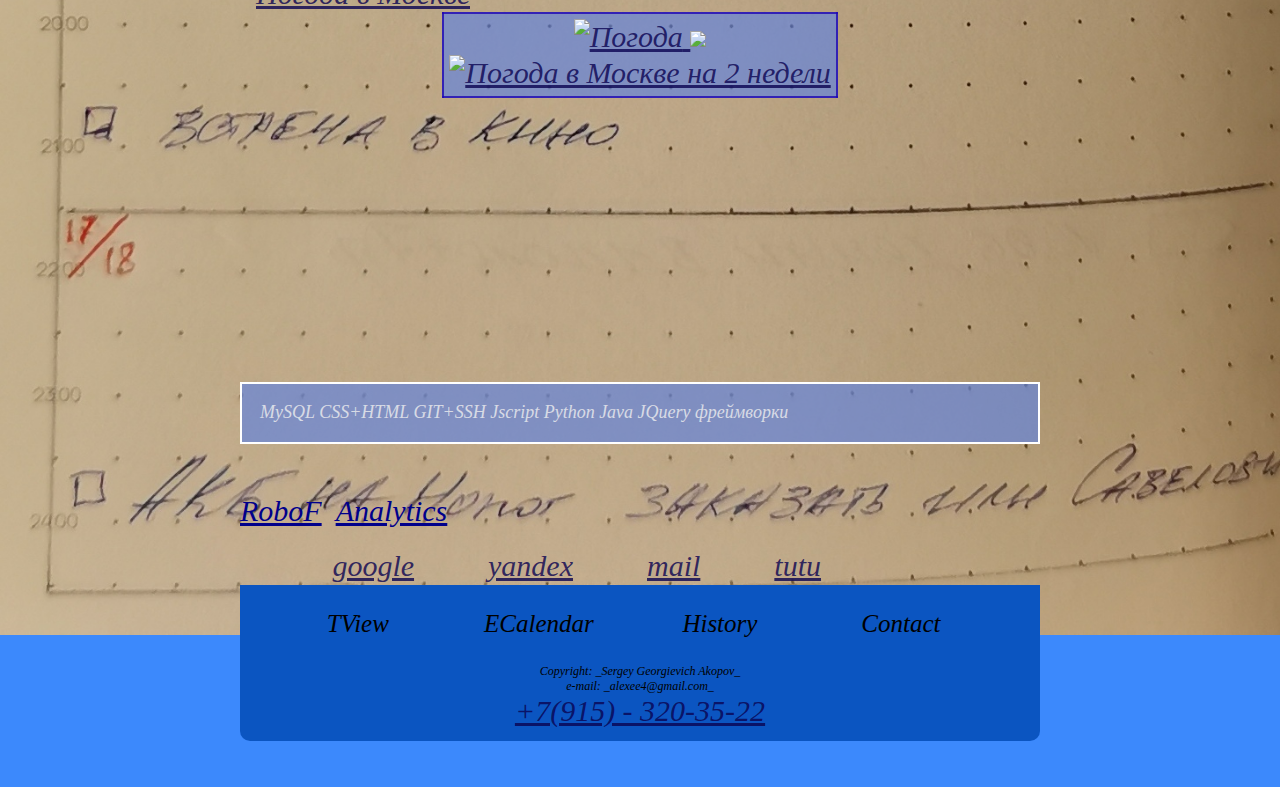
==== commit d0cef852: "06145" ====
--- a/index.html
+++ b/index.html
@@ -28,7 +28,7 @@
 </head>
 
 <style media="screen">
-  label {
+  label{
     display: inline-block;
   }
 </style>
@@ -69,7 +69,7 @@
     <h3> Plans every day. </h3><br>
 
 
-    <!--<form class="" action="" method="post" autocomplete="off">
+      <!--<form class="" action="" method="post" autocomplete="off">
 
           <label for="">Дата:</label>
           <input type="text" name="data" required value="">
@@ -86,7 +86,7 @@
 
 
 
-    <br><br>
+<br><br>
 
     <table>
       <tr>
@@ -124,10 +124,9 @@
 
       <!--<li><strong><u>04.06</u></strong><strike>-продукты</strike></li><br>
       <li><strong><u> 04.06</u></strong><strike> - ЕПД оплатить</strike></li><br>
-      <li><strong><u>04.06""</u></strong><strike> - VGA есть проверить PC! </strike></li><br>-->
-      <hr>
-
-      <li><strong><u> 13.06</u></strong> - Ильдар</li><br>
+      <li><strong><u>04.06""</u></strong><strike> - VGA есть проверить PC! </strike></li><br>
+      <li><strong><u> 13.06</u></strong> - Ильдар</li><br>-->
+      
       <li><strong><u>14.06</u></strong> - дополнительная перед 15.06</li><br>
       <li><strong><u>15.06</u></strong> - звонок перед 16.06 кино</li><br>
       <li><strong><u>23.06</u></strong> - - - - check</li><br>
@@ -135,7 +134,12 @@
       <br>
       <hr>
       <li><strong><a class="sit0" href="https://youtu.be/B8Vaqmi-4YQ">SiteSQL</a></strong></li><br>
+       <li><strong><a class="MySqltoPhp" href="https://youtu.be/tESBu0fL0V8">Select from mysql to php index page.</a></strong></li><br>
+      
       <li><strong><a class="VsCode" href="https://youtu.be/7anhO0O3kcQ">Setup VSCode</a></strong></li><br>
+       <li><strong><a class="Java+exls" href="https://youtu.be/kU_Jp9dnolo">Java & excel</a></strong></li><br>
+       
+       
       <li><a class="sysLin" href="https://youtu.be/kZ4h45A7Lbw">LinuxSystem</a></li><br>
       <li><a class="pyth0" href="https://youtu.be/GfFT1XwP18w">Pythons0</a></li><br>
       <li><a class="pyStep" href="https://stepik.org/lesson/5047/step/6?auth=registration&unit=1086">StepikPy</a></li>
@@ -191,9 +195,7 @@
     <script async src="https://www.gismeteo.ru/api/informer/getinformer/?hash=2558aCr0m73eef"></script>
     <!-- Gismeteo informer END -->
 
-    <iframe
-      src="https://ru.widgets.investing.com/crypto-currency-rates?theme=darkTheme&hideTitle=true&pairs=945629,997650,1099022"
-      width="100%" height="100%" frameborder="0" allowtransparency="true" marginwidth="0" marginheight="0"></iframe>
+    <iframe src="https://ru.widgets.investing.com/crypto-currency-rates?theme=darkTheme&hideTitle=true&pairs=945629,997650,1099022" width="100%" height="100%" frameborder="0" allowtransparency="true" marginwidth="0" marginheight="0"></iframe>
 
 
 
@@ -229,4 +231,4 @@
   </article>
 </body>
 
-</html>+</html>
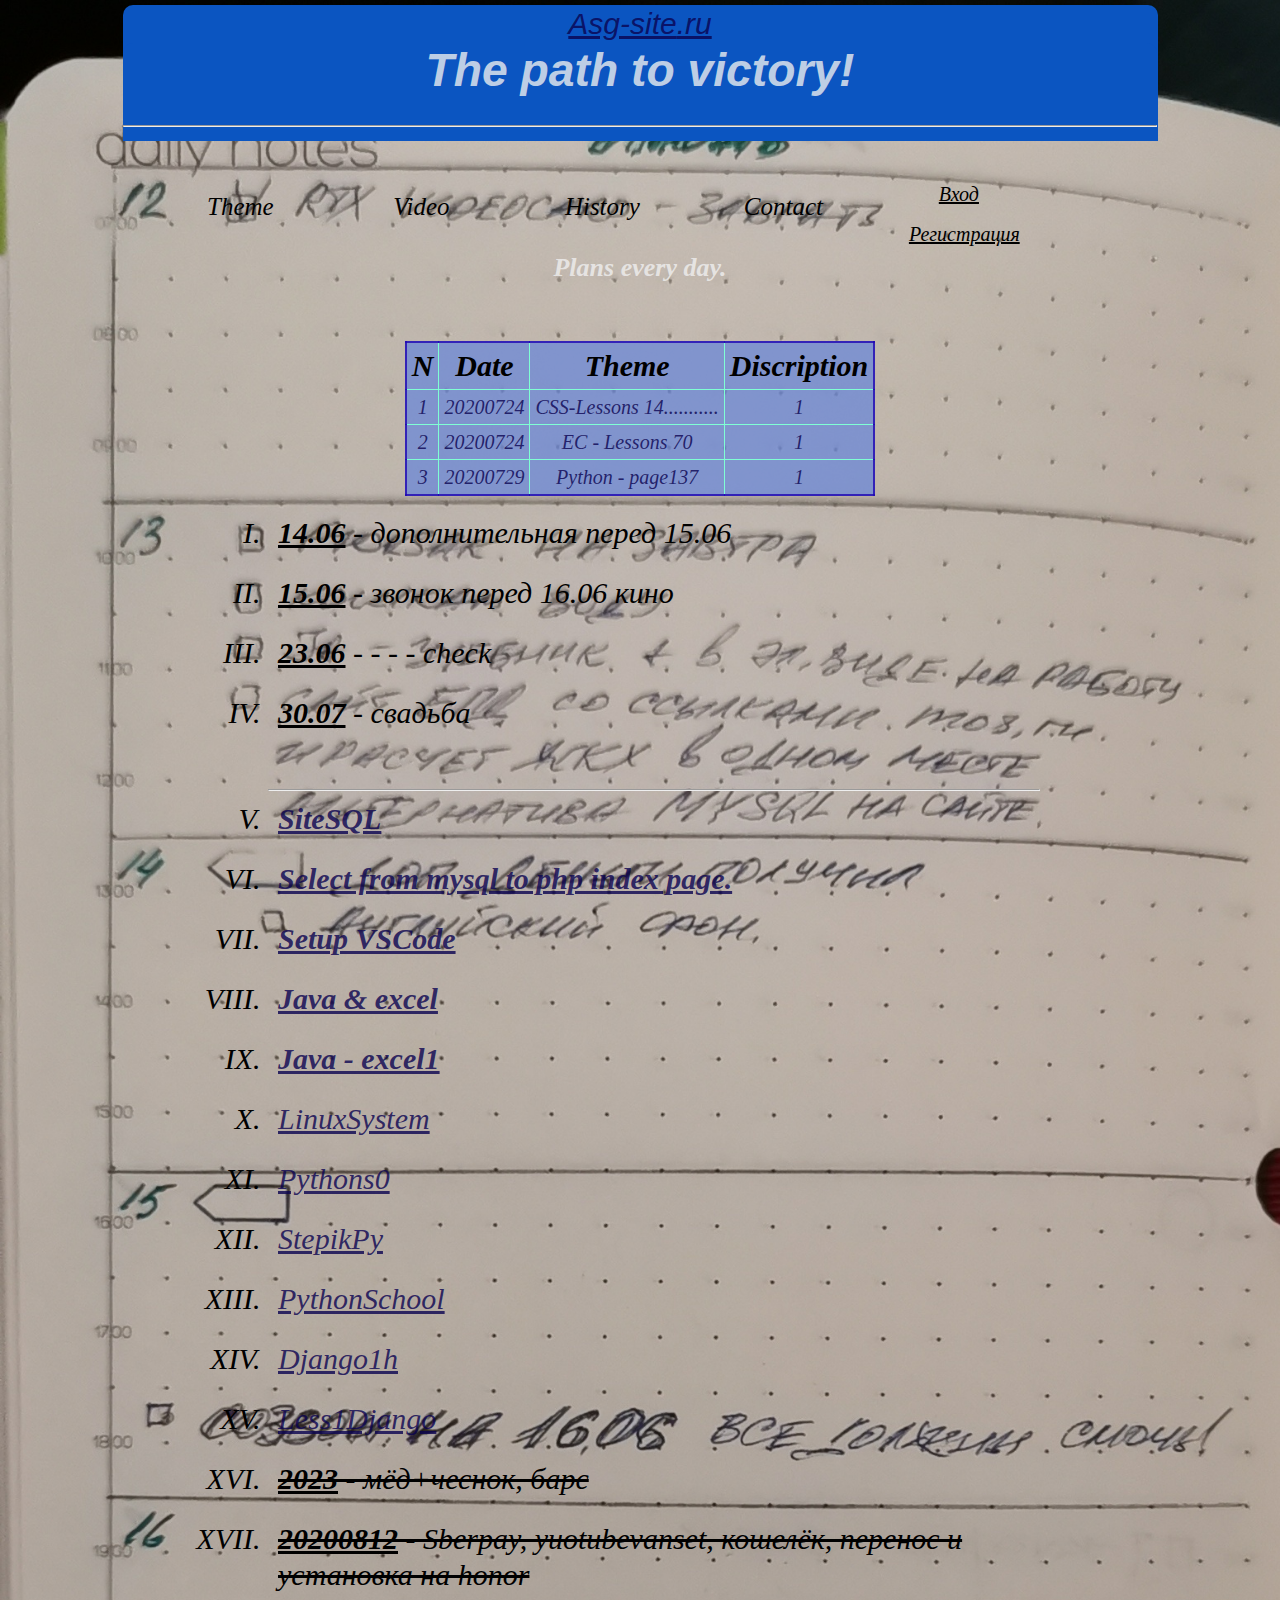
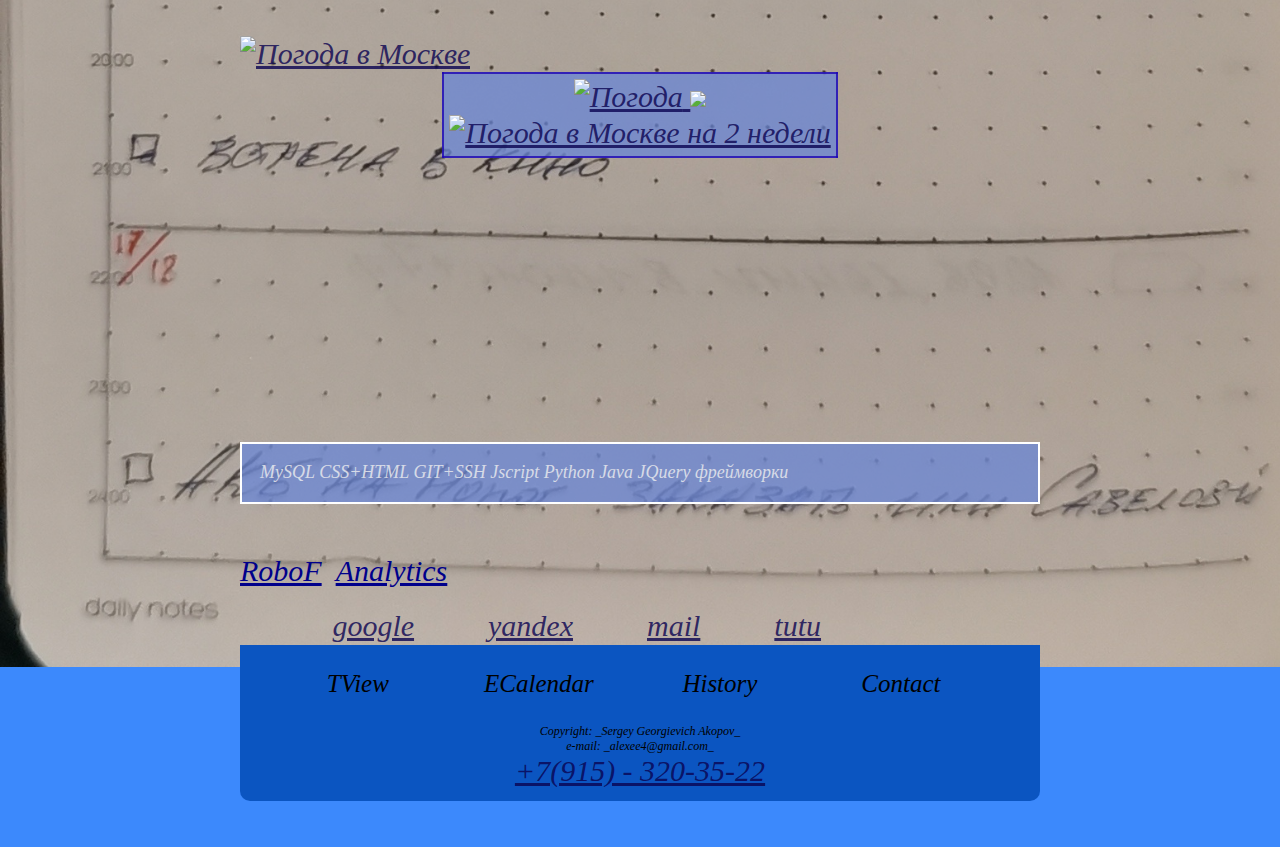
==== commit 254f265d: "06148" ====
--- a/index.html
+++ b/index.html
@@ -137,9 +137,9 @@
        <li><strong><a class="MySqltoPhp" href="https://youtu.be/tESBu0fL0V8">Select from mysql to php index page.</a></strong></li><br>
       
       <li><strong><a class="VsCode" href="https://youtu.be/7anhO0O3kcQ">Setup VSCode</a></strong></li><br>
-       <li><strong><a class="Java+exls" href="https://youtu.be/kU_Jp9dnolo">Java & excel</a></strong></li><br>
-       
-       
+      <li><strong><a class="Java+exls" href="https://youtu.be/kU_Jp9dnolo">Java & excel</a></strong></li><br>
+      <li><strong><a class="Java-excel" href="https://youtu.be/lfA5M4mCGqg">Java - excel1</a></strong></li><br>
+        
       <li><a class="sysLin" href="https://youtu.be/kZ4h45A7Lbw">LinuxSystem</a></li><br>
       <li><a class="pyth0" href="https://youtu.be/GfFT1XwP18w">Pythons0</a></li><br>
       <li><a class="pyStep" href="https://stepik.org/lesson/5047/step/6?auth=registration&unit=1086">StepikPy</a></li>
--- a/my2.css
+++ b/my2.css
@@ -1,6 +1,6 @@
 body {
 
-    background: url(9.jpg) no-repeat center top fixed rgb(60, 137, 252);
+    background: url(0614.jpg) no-repeat center top fixed rgb(60, 137, 252);
     /*url(IMG_20230604.jpg) no-repeat center top fixed rgb(60, 137, 252);
      rgb(60, 137, 252);*/
 
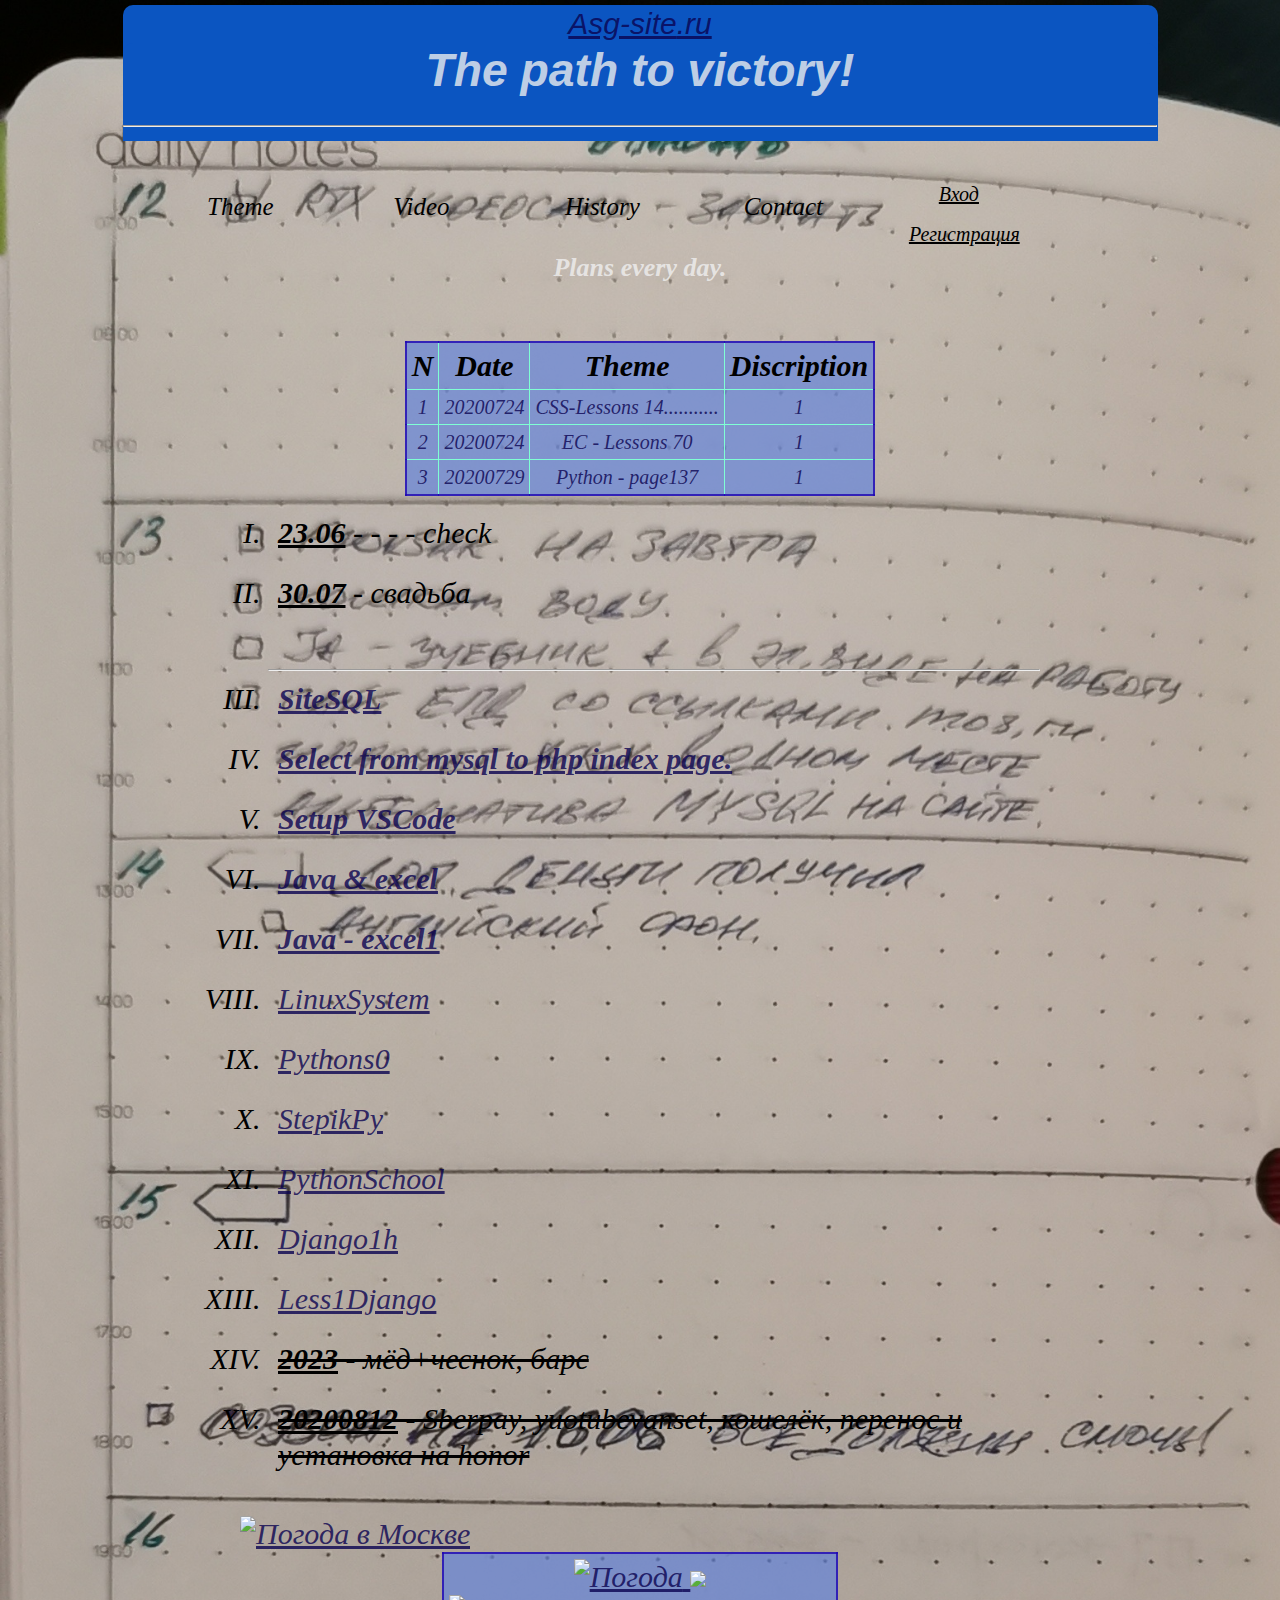
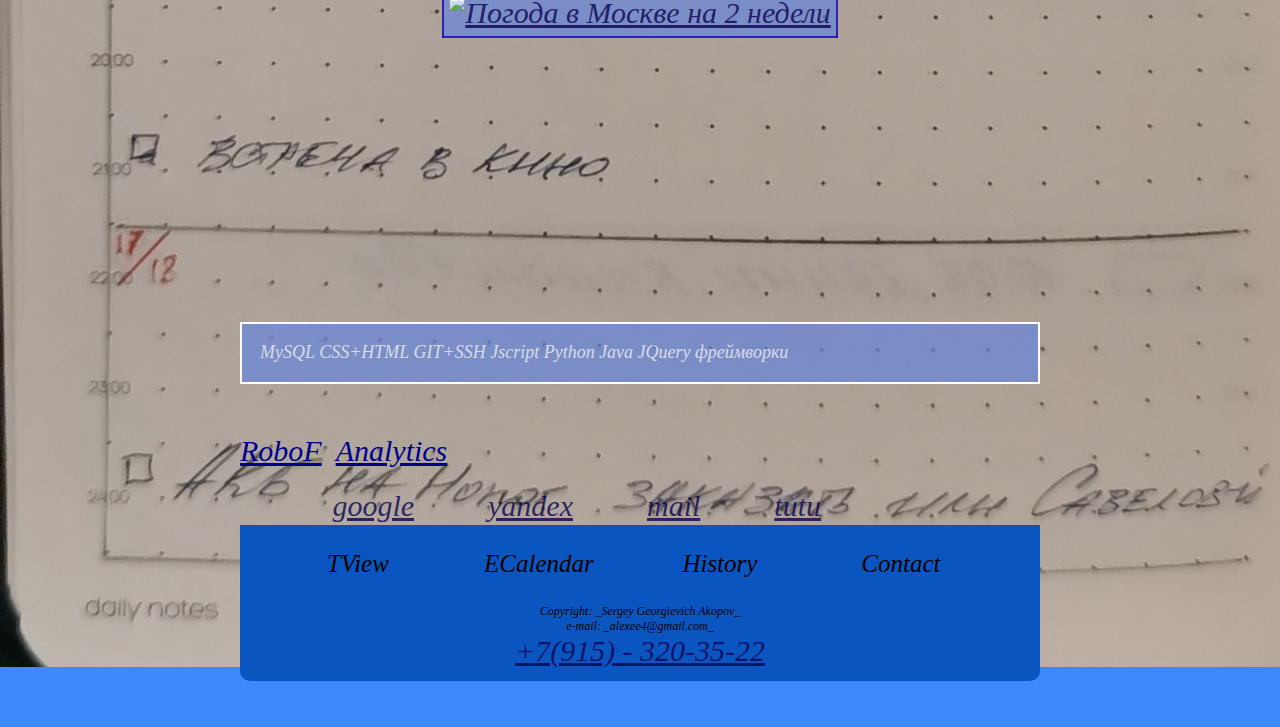
==== commit e929731e: "0617" ====
--- a/index.html
+++ b/index.html
@@ -126,9 +126,7 @@
       <li><strong><u> 04.06</u></strong><strike> - ЕПД оплатить</strike></li><br>
       <li><strong><u>04.06""</u></strong><strike> - VGA есть проверить PC! </strike></li><br>
       <li><strong><u> 13.06</u></strong> - Ильдар</li><br>-->
-      
-      <li><strong><u>14.06</u></strong> - дополнительная перед 15.06</li><br>
-      <li><strong><u>15.06</u></strong> - звонок перед 16.06 кино</li><br>
+     
       <li><strong><u>23.06</u></strong> - - - - check</li><br>
       <li><strong><u>30.07</u></strong> - свадьба</li><br>
       <br>
